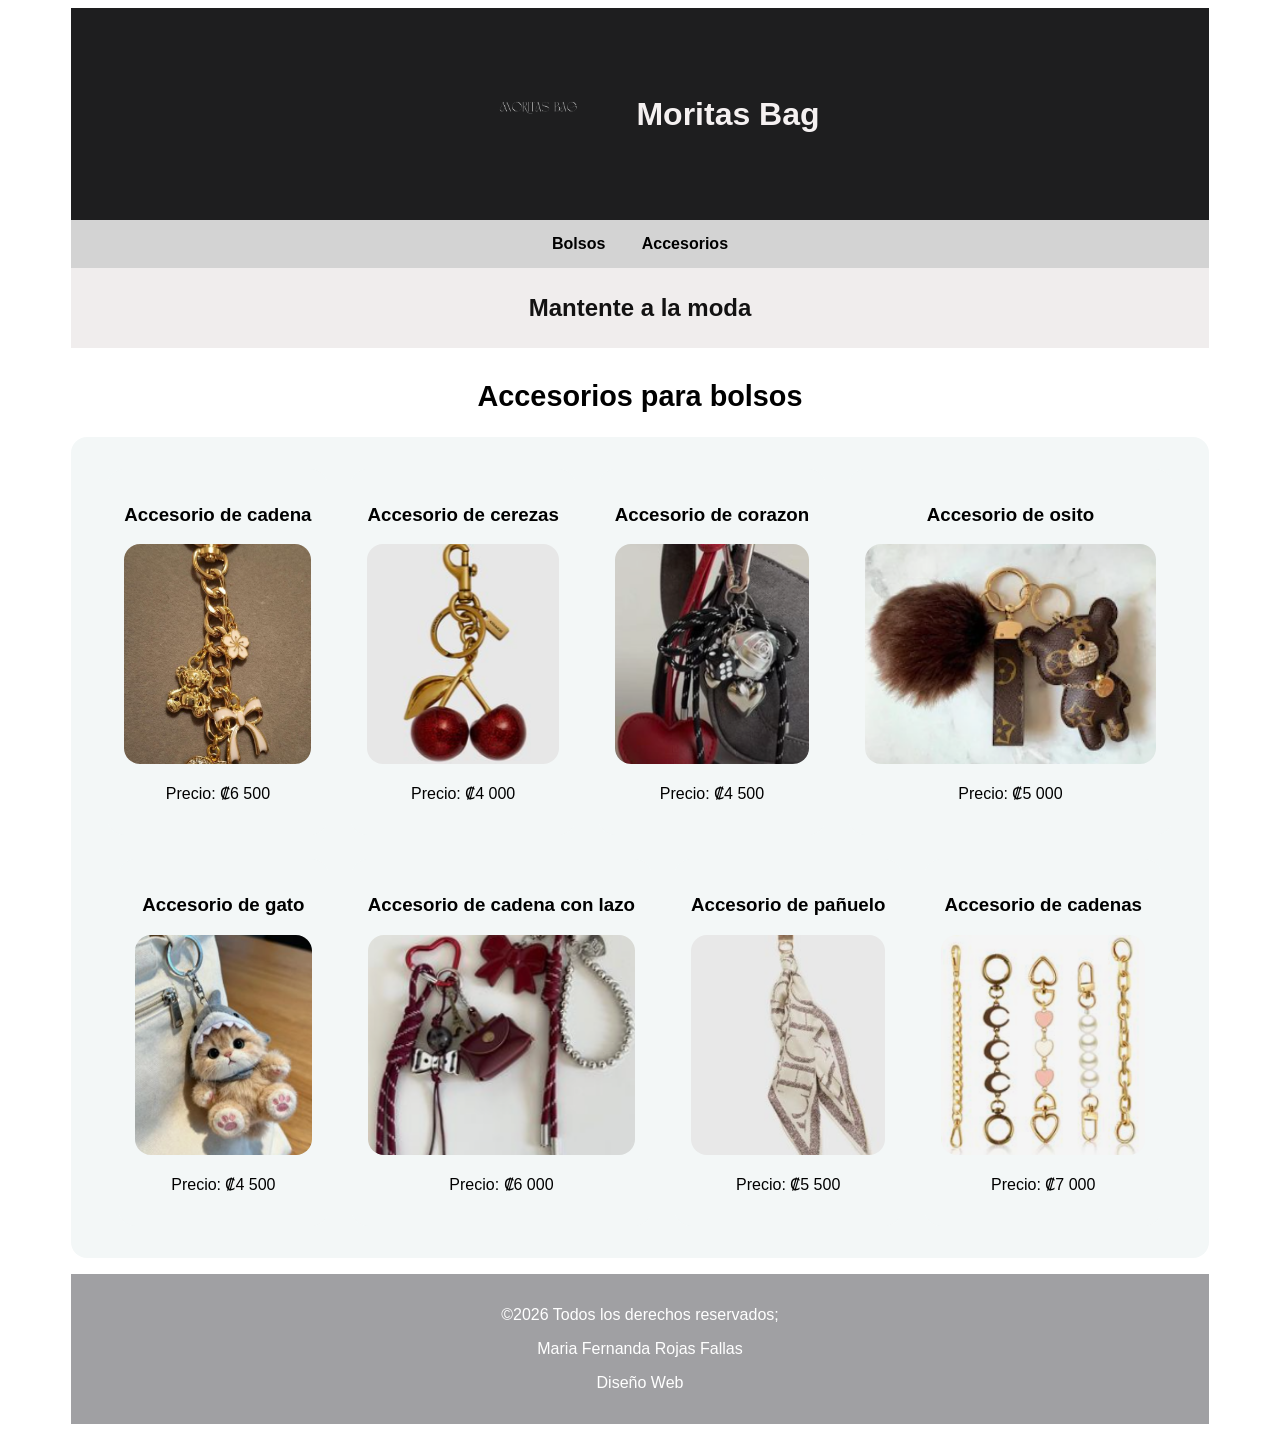
==== accesorios.html @ 6803a8cb "Add files via upload" ====
<!DOCTYPE html>
<html lang="en">
<head>
    <meta charset="UTF-8">
    <meta name="viewport" content="width=device-width, initial-scale=1.0">
    <title>Moritas Bag</title>
    <link rel="stylesheet" href="css/style.css">
</head>
<body>
    <div class="container">

<header class="header">
  <a href="index.html" class="logo">
    <img src="./assets/logo_morita-removebg-preview.png" alt="Logo Moritas Bags">
  </a>
  <h1>Moritas Bag</h1>
</header>

<nav>
    <a href="bolsos.html">Bolsos</a>
   <a href="accesorios.html">Accesorios</a> 
</nav>
<section class="hero">
    <h2>Mantente a la moda</h2>
</section>

<h2 class="titulo-seccion">Accesorios para bolsos</h2>

<section class="cards accesorios">

<div class="card">
        <h3>Accesorio de cadena</h3>
        <img src="./assets/accesoriocadena.png">
     <p class="precio">Precio: ₡6 500</p></div>

     <div class="card">
        <h3>Accesorio de cerezas</h3>
        <img src="./assets/accesoriocerezas.png">
     <p class="precio">Precio: ₡4 000</p></div>
    
     <div class="card">
        <h3>Accesorio de corazon</h3>
        <img src="./assets/accesoriocorazon.png">
     <p class="precio">Precio: ₡4 500</p></div>

     <div class="card">
        <h3>Accesorio de osito</h3>
        <img src="./assets/accesorioosito.png">
     <p class="precio">Precio: ₡5 000</p></div>

     <div class="card">
        <h3>Accesorio de gato</h3>
        <img src="./assets/accesoriogato.png">
     <p class="precio">Precio: ₡4 500</p></div>

    <div class="card">
        <h3>Accesorio de cadena con lazo</h3>
        <img src="./assets/accesoriocadenaconlazo.png">
     <p class="precio">Precio: ₡6 000</p></div>

     <div class="card">
        <h3>Accesorio de pañuelo</h3>
        <img src="./assets/accesoriopanuelo.png">
     <p class="precio">Precio: ₡5 500</p></div>

     <div class="card">
        <h3>Accesorio de cadenas</h3>
        <img src="./assets/cadenas.png">
     <p class="precio">Precio: ₡7 000</p></div>

</section>

<footer>
  <p>&copy;2026 Todos los derechos reservados;</p>
  <p>Maria Fernanda Rojas Fallas</p>
  <P>Diseño Web</P>
</footer>
    
</body>
</html>
---- css/style.css ----
/* ===== CONTENEDOR ===== */

.container {
  width: 90%;
  margin: auto;
  font-family: 'Trebuchet MS', 'Lucida Grande', 'Lucida Sans', Arial, sans-serif;
}

/* ===== HEADER ===== */

header {
  background: rgb(30, 30, 31);
  color: rgb(245, 241, 241);
  padding: 1rem;
  text-align: center;
}

header a {
  color: rgb(245, 241, 241);
  text-decoration: none;
}

header a:hover,
header a:visited,
header a:active {
  color: rgb(245, 241, 241);
  text-decoration: none;
}

/* ===== NAVEGACIÓN ===== */

nav {
  background: lightgray;
  padding: 15px;
  text-align: center;
}

nav a {
  margin: 1rem;
  text-decoration: none;
  font-weight: bold;
  color: black;
}

/* ===== HERO ===== */

.hero {
  height: 80px;
  background: rgb(240, 237, 237);
  color: rgb(19, 18, 18);
  display: flex;
  align-items: center;
  justify-content: center;
}

/* ===== TARJETAS GENERALES ===== */

.cards {
  display: flex;
  justify-content: center;
  flex-wrap: wrap;
  gap: 1.5rem;
  background: rgb(243, 247, 247);
  padding: 2rem 1rem;
  border-radius: 1rem;
}

.card {
  background: rgb(243, 247, 247);
  padding: 1rem;
  box-sizing: border-box;
  text-align: center;
  border-radius: 1rem;
}

/* ===== IMÁGENES PRINCIPALES (GRANDES) ===== */

.principales {
  display: flex;
  gap: 1.5rem;
}

.principales .card {
  flex: 1;
}

.principales img {
  width: 100%;
  height: 480px;
  object-fit: cover;
  border-radius: 1rem;
}

/* ===== MÁS VENDIDOS (PEQUEÑOS) ===== */

.mas-vendidos {
  display: flex;
  flex-wrap: wrap;
  justify-content: center;
  gap: 1rem;
}

.mas-vendidos .card {
  width: 160px;
}

.mas-vendidos img {
  width: 100%;
  height: 160px;
  object-fit: cover;
  border-radius: 0.8rem;
}

/* ===== LINKS ===== */

a {
  text-decoration: none;
  color: inherit;
}

a:visited, /* el titulo no se vuelva morado al darle click*/
a:active {
  color: inherit;
}

/* ===== FOOTER ===== */

footer {
  background: rgb(160, 160, 163);
  color: white;
  padding: 1rem;
  text-align: center;
  margin-top: 1rem;
}

/* ===== TÍTULOS ===== */

.titulo-seccion {
  text-align: center;
  margin-top: 2rem;
  font-size: 1.8rem;
}

/* ===== BOLSOS (todas del mismo tamaño) ===== */

.bolsos .card img {
  width: 100%;
  height: 260px;
  object-fit: cover;
  border-radius: 1rem;
}

/* ===== ACCESORIOS (todas del mismo tamaño) ===== */

.accesorios .card img {
  width: 100%;
  height: 220px;
  object-fit: cover;
  border-radius: 1rem;
}

.logo img {
  height: 100px;
  width: auto;
}

.header {
  display: flex;
  align-items: center;
  justify-content: center;
  gap: 1.5rem;
  padding: 1.5rem 0;
}

.header {
  display: flex;
  align-items: center;
  justify-content: center;
  gap: 1rem;
}

.logo img {
  height: 10rem;
  width: auto;
}
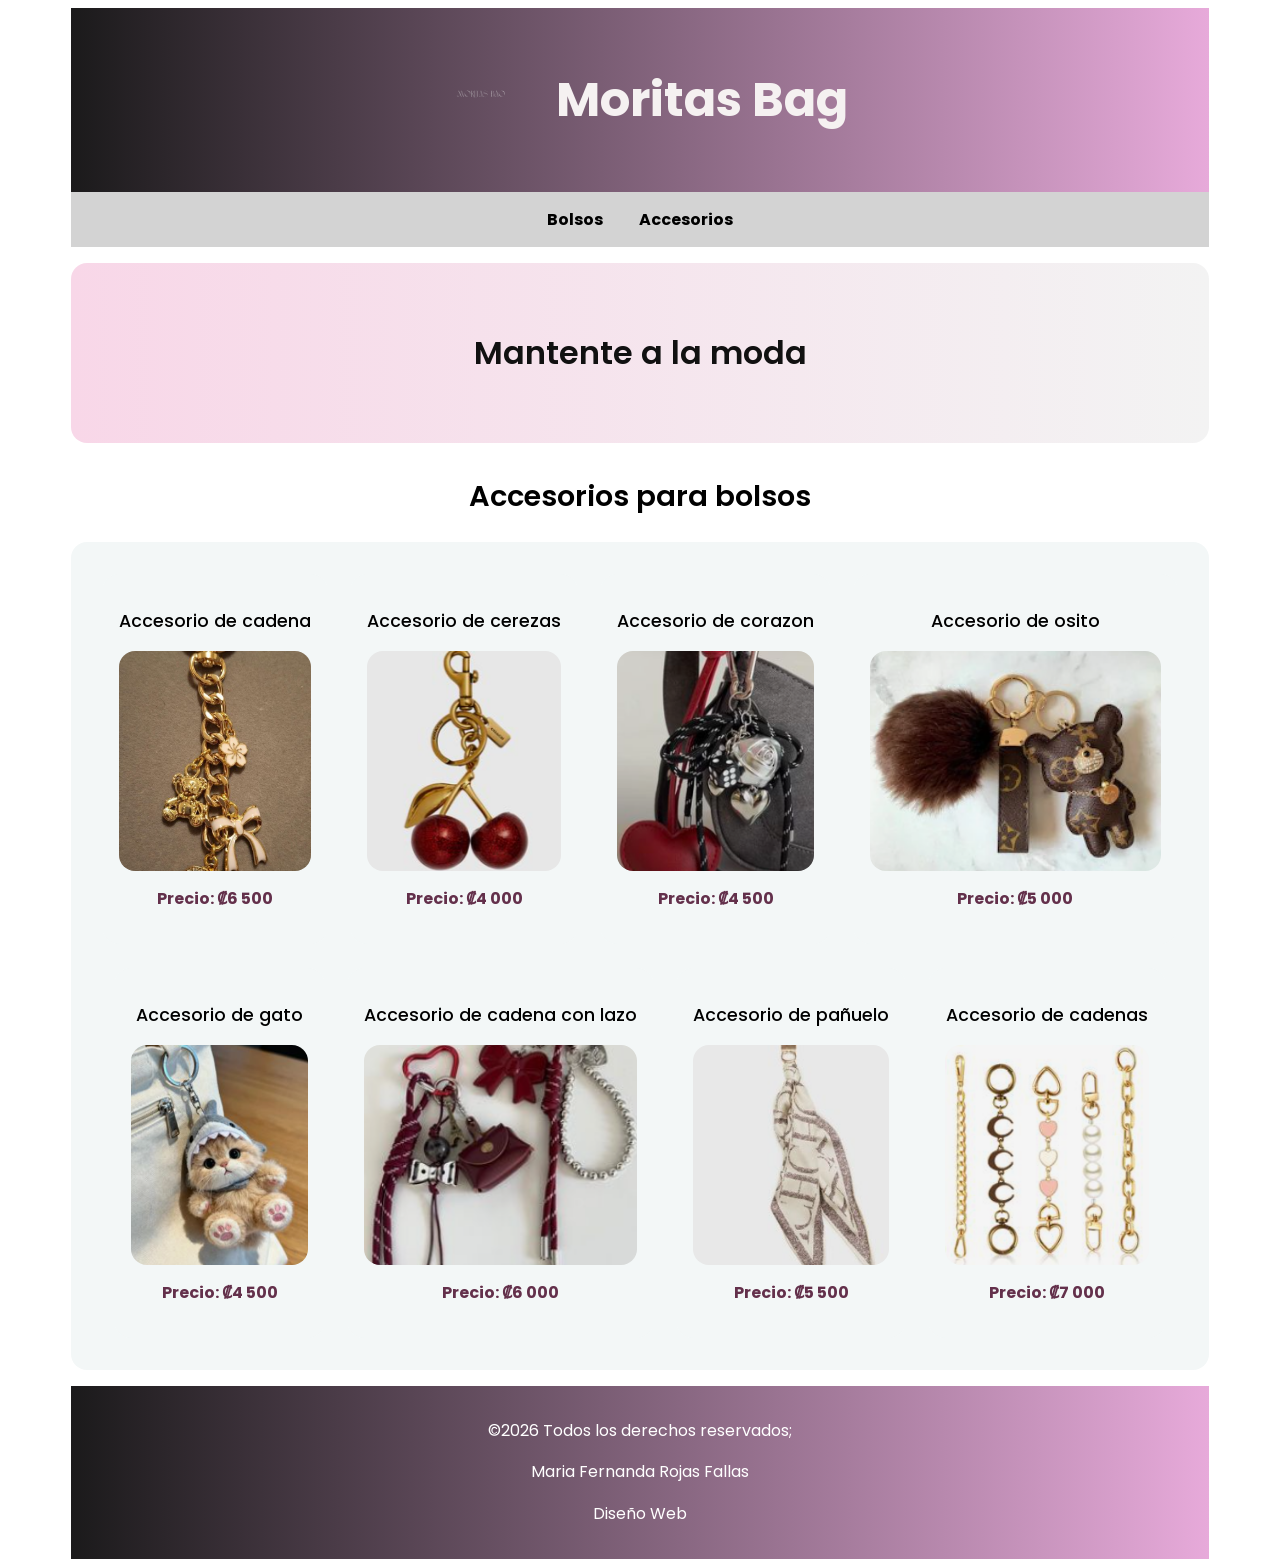
==== commit 353ff3b1: "Add files via upload Actualización Moritas Bag - Tarea 2" ====
--- a/accesorios.html
+++ b/accesorios.html
@@ -5,6 +5,9 @@
     <meta name="viewport" content="width=device-width, initial-scale=1.0">
     <title>Moritas Bag</title>
     <link rel="stylesheet" href="css/style.css">
+    <link rel="preconnect" href="https://fonts.googleapis.com">
+<link rel="preconnect" href="https://fonts.gstatic.com" crossorigin>
+<link href="https://fonts.googleapis.com/css2?family=Poppins:wght@300;500;700&display=swap" rel="stylesheet">
 </head>
 <body>
     <div class="container">
@@ -30,42 +33,42 @@
 
 <div class="card">
         <h3>Accesorio de cadena</h3>
-        <img src="./assets/accesoriocadena.png">
+        <img src="./assets/accesoriocadena.png" alt="Accesorio de cadena">
      <p class="precio">Precio: ₡6 500</p></div>
 
      <div class="card">
         <h3>Accesorio de cerezas</h3>
-        <img src="./assets/accesoriocerezas.png">
+        <img src="./assets/accesoriocerezas.png" alt="Accesorio de cerezas">
      <p class="precio">Precio: ₡4 000</p></div>
     
      <div class="card">
         <h3>Accesorio de corazon</h3>
-        <img src="./assets/accesoriocorazon.png">
+        <img src="./assets/accesoriocorazon.png" alt="Accesorio de corazon">
      <p class="precio">Precio: ₡4 500</p></div>
 
      <div class="card">
         <h3>Accesorio de osito</h3>
-        <img src="./assets/accesorioosito.png">
+        <img src="./assets/accesorioosito.png" alt="Accesorio de osito">
      <p class="precio">Precio: ₡5 000</p></div>
 
      <div class="card">
         <h3>Accesorio de gato</h3>
-        <img src="./assets/accesoriogato.png">
+        <img src="./assets/accesoriogato.png" alt="Accesorio de gato">
      <p class="precio">Precio: ₡4 500</p></div>
 
     <div class="card">
         <h3>Accesorio de cadena con lazo</h3>
-        <img src="./assets/accesoriocadenaconlazo.png">
+        <img src="./assets/accesoriocadenaconlazo.png" alt="Accesorio de cadena con lazo">
      <p class="precio">Precio: ₡6 000</p></div>
 
      <div class="card">
         <h3>Accesorio de pañuelo</h3>
-        <img src="./assets/accesoriopanuelo.png">
+        <img src="./assets/accesoriopanuelo.png" alt="Accesorio de pañuelo">
      <p class="precio">Precio: ₡5 500</p></div>
 
      <div class="card">
         <h3>Accesorio de cadenas</h3>
-        <img src="./assets/cadenas.png">
+        <img src="./assets/cadenas.png" alt="Accesorio de cadenas">
      <p class="precio">Precio: ₡7 000</p></div>
 
 </section>
@@ -73,8 +76,8 @@
 <footer>
   <p>&copy;2026 Todos los derechos reservados;</p>
   <p>Maria Fernanda Rojas Fallas</p>
-  <P>Diseño Web</P>
+  <p>Diseño Web</p>
 </footer>
-    
+</div>    
 </body>
 </html>
--- a/css/style.css
+++ b/css/style.css
@@ -1,61 +1,119 @@
 /* ===== CONTENEDOR ===== */
 
-.container {
+.container{
   width: 90%;
   margin: auto;
-  font-family: 'Trebuchet MS', 'Lucida Grande', 'Lucida Sans', Arial, sans-serif;
+  font-family: 'Poppins', sans-serif;
+}
+
+/* ===== ENLACES GENERALES ===== */
+
+a{
+  text-decoration: none;
+  color: inherit;
+}
+
+a:visited,
+a:active{
+  color: inherit;
 }
 
 /* ===== HEADER ===== */
 
-header {
-  background: rgb(30, 30, 31);
+header{
+  background: linear-gradient(to right, #1b1a1b, #e7aada);
   color: rgb(245, 241, 241);
   padding: 1rem;
   text-align: center;
 }
 
-header a {
+.header{
+  display: flex;
+  align-items: center;
+  justify-content: center;
+  gap: 1.5rem;
+  padding: 1.5rem 0;
+}
+
+header a{
   color: rgb(245, 241, 241);
-  text-decoration: none;
-}
-
-header a:hover,
-header a:visited,
-header a:active {
-  color: rgb(245, 241, 241);
-  text-decoration: none;
+}
+
+header a:hover{
+  color: #fff;
+}
+
+.logo img{
+  height: 100px;
+  width: auto;
 }
 
 /* ===== NAVEGACIÓN ===== */
 
-nav {
+nav{
   background: lightgray;
   padding: 15px;
   text-align: center;
 }
 
-nav a {
+nav a{
   margin: 1rem;
-  text-decoration: none;
   font-weight: bold;
   color: black;
 }
 
+nav a:hover{
+  color: rgb(223, 155, 189);
+}
+
 /* ===== HERO ===== */
 
-.hero {
-  height: 80px;
-  background: rgb(240, 237, 237);
-  color: rgb(19, 18, 18);
+.hero{
+  height: 180px;
+  background: linear-gradient(to right, #f8d7e8, #f3f3f3);
+  color: #111;
   display: flex;
   align-items: center;
   justify-content: center;
+  border-radius: 1rem;
+  margin-top: 1rem;
+}
+
+.hero h2{
+  animation: aparecer 2s ease;
+}
+
+/* ===== TÍTULOS ===== */
+
+h1{
+  font-size: 3rem;
+  font-weight: 700;
+}
+
+h2{
+  font-size: 2rem;
+  font-weight: 600;
+}
+
+h3{
+  font-size: 1.1rem;
+  font-weight: 500;
+}
+
+p{
+  font-size: 1rem;
+  line-height: 1.6;
+}
+
+.titulo-seccion{
+  text-align: center;
+  margin-top: 2rem;
+  font-size: 1.8rem;
 }
 
 /* ===== TARJETAS GENERALES ===== */
 
-.cards {
+.cards{
   display: flex;
   justify-content: center;
   flex-wrap: wrap;
@@ -65,122 +123,156 @@
   border-radius: 1rem;
 }
 
-.card {
+.card{
   background: rgb(243, 247, 247);
   padding: 1rem;
   box-sizing: border-box;
   text-align: center;
   border-radius: 1rem;
-}
-
-/* ===== IMÁGENES PRINCIPALES (GRANDES) ===== */
-
-.principales {
+  transition: all 0.3s ease;
+}
+
+.card:hover{
+  transform: translateY(-8px);
+  box-shadow: 0 10px 20px rgba(0,0,0,0.15);
+}
+
+.precio{
+font-weight:bold;
+color:#63304b;
+margin-top:0.5rem;
+font-size:1rem;
+}
+
+/* ===== SECCIÓN PRINCIPAL ===== */
+
+.principales{
   display: flex;
   gap: 1.5rem;
 }
 
-.principales .card {
+.principales .card{
   flex: 1;
 }
 
-.principales img {
+.principales img{
   width: 100%;
   height: 480px;
   object-fit: cover;
   border-radius: 1rem;
 }
 
-/* ===== MÁS VENDIDOS (PEQUEÑOS) ===== */
-
-.mas-vendidos {
-  display: flex;
-  flex-wrap: wrap;
-  justify-content: center;
+/* ===== MÁS VENDIDOS ===== */
+
+.mas-vendidos{
+  display: flex;
+  justify-content: center;
+  flex-wrap: nowrap;
   gap: 1rem;
 }
 
-.mas-vendidos .card {
-  width: 160px;
-}
-
-.mas-vendidos img {
+.mas-vendidos .card{
+  flex: 1;
+  max-width: 180px;
+}
+
+.mas-vendidos img{
   width: 100%;
   height: 160px;
   object-fit: cover;
   border-radius: 0.8rem;
 }
 
-/* ===== LINKS ===== */
-
-a {
-  text-decoration: none;
-  color: inherit;
-}
-
-a:visited, /* el titulo no se vuelva morado al darle click*/
-a:active {
-  color: inherit;
+/* ===== BOLSOS ===== */
+
+.bolsos .card img{
+  width: 100%;
+  height: 260px;
+  object-fit: cover;
+  border-radius: 1rem;
+}
+
+/* ===== ACCESORIOS ===== */
+
+.accesorios .card img{
+  width: 100%;
+  height: 220px;
+  object-fit: cover;
+  border-radius: 1rem;
 }
 
 /* ===== FOOTER ===== */
 
-footer {
-  background: rgb(160, 160, 163);
+footer{
+  background: linear-gradient(to right, #1b1a1b, #e7aada);
   color: white;
   padding: 1rem;
   text-align: center;
   margin-top: 1rem;
 }
 
-/* ===== TÍTULOS ===== */
-
-.titulo-seccion {
-  text-align: center;
-  margin-top: 2rem;
-  font-size: 1.8rem;
-}
-
-/* ===== BOLSOS (todas del mismo tamaño) ===== */
-
-.bolsos .card img {
-  width: 100%;
-  height: 260px;
-  object-fit: cover;
-  border-radius: 1rem;
-}
-
-/* ===== ACCESORIOS (todas del mismo tamaño) ===== */
-
-.accesorios .card img {
-  width: 100%;
-  height: 220px;
-  object-fit: cover;
-  border-radius: 1rem;
-}
-
-.logo img {
-  height: 100px;
-  width: auto;
-}
-
-.header {
-  display: flex;
-  align-items: center;
-  justify-content: center;
-  gap: 1.5rem;
-  padding: 1.5rem 0;
-}
-
-.header {
-  display: flex;
-  align-items: center;
-  justify-content: center;
-  gap: 1rem;
-}
-
-.logo img {
-  height: 10rem;
-  width: auto;
-}
-
+/* ===== ANIMACIONES ===== */
+
+@keyframes aparecer{
+  from{
+    opacity: 0;
+    transform: translateY(-20px);
+  }
+
+  to{
+    opacity: 1;
+    transform: translateY(0);
+  }
+}
+
+/* ===== CONFIGURACIÓN GENERAL ===== */
+
+html{
+  scroll-behavior: smooth;
+}
+
+/* ===== MEDIA QUERIES ===== */
+
+@media(max-width:768px){
+
+  .header{
+    flex-direction: column;
+  }
+
+  .principales{
+    flex-direction: column;
+  }
+
+  .principales img{
+    height: 300px;
+  }
+
+  .mas-vendidos{
+    flex-wrap: wrap;
+  }
+
+  .mas-vendidos .card{
+    width: 30%;
+    max-width: none;
+  }
+
+  h1{
+    font-size: 2rem;
+  }
+}
+
+@media(max-width:480px){
+
+  .mas-vendidos .card{
+    width: 100%;
+  }
+
+  nav a{
+    display: block;
+    margin: 0.8rem 0;
+  }
+
+  .logo img{
+    height: 7rem;
+  }
+}
